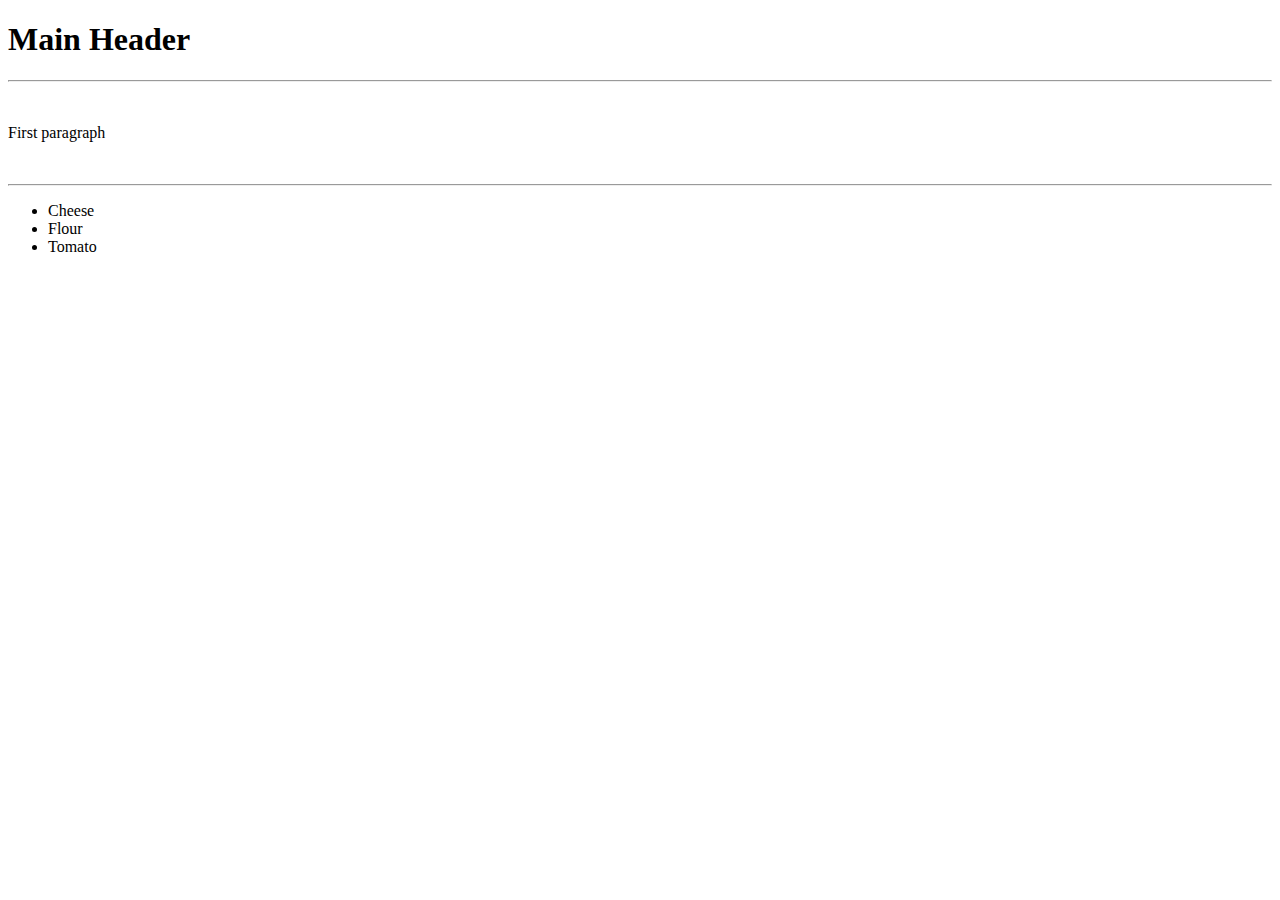
==== index.html @ fd2a310b "Create index.html" ====
<!DOCTYPE html>
<html lang="en">
    <head>
        <meta charset="utf-8">
        <title>My First Website</title>
    </head>
    <body>
        <h1>Main Header</h1>
        <hr>
        <br>
        <p>First paragraph</p>
        <br>
        <hr>
        <ul>
            <li>Cheese</li>
            <li>Flour</li>
            <li>Tomato</li>
        </ul>

    </body>
</html>
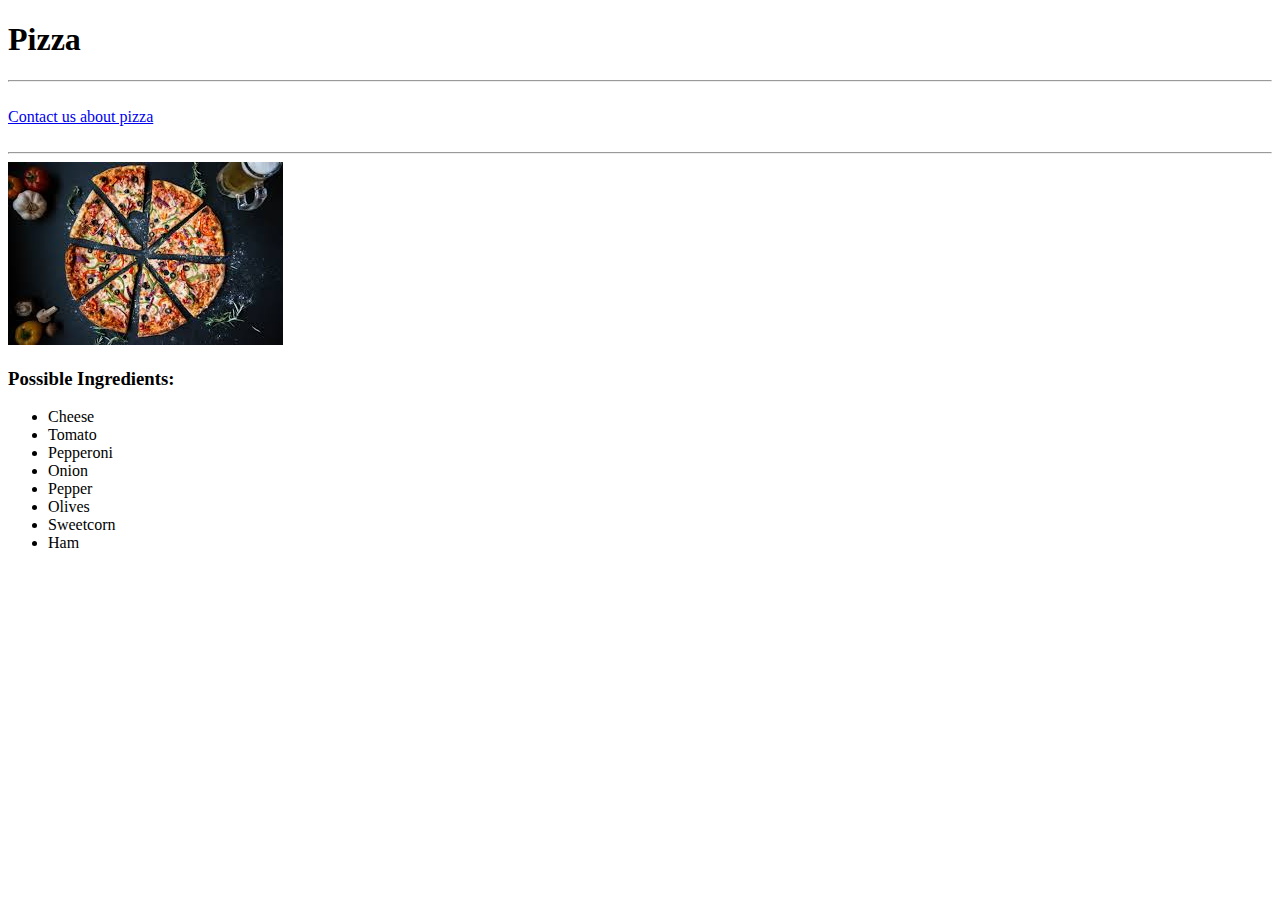
==== commit 30cd6c38: "New changes" ====
--- a/index.html
+++ b/index.html
@@ -5,16 +5,24 @@
         <title>My First Website</title>
     </head>
     <body>
-        <h1>Main Header</h1>
+        <h1>Pizza</h1>
         <hr>
         <br>
-        <p>First paragraph</p>
+        <a href="./contactUs.html">Contact us about pizza</a>
+        <br>
         <br>
         <hr>
+        <img src="[data-uri]" alt="pizza" />
+        <h3>Possible Ingredients:</h3>
         <ul>
             <li>Cheese</li>
-            <li>Flour</li>
             <li>Tomato</li>
+            <li>Pepperoni</li>
+            <li>Onion</li>
+            <li>Pepper</li>
+            <li>Olives</li>
+            <li>Sweetcorn</li>
+            <li>Ham</li>
         </ul>
 
     </body>
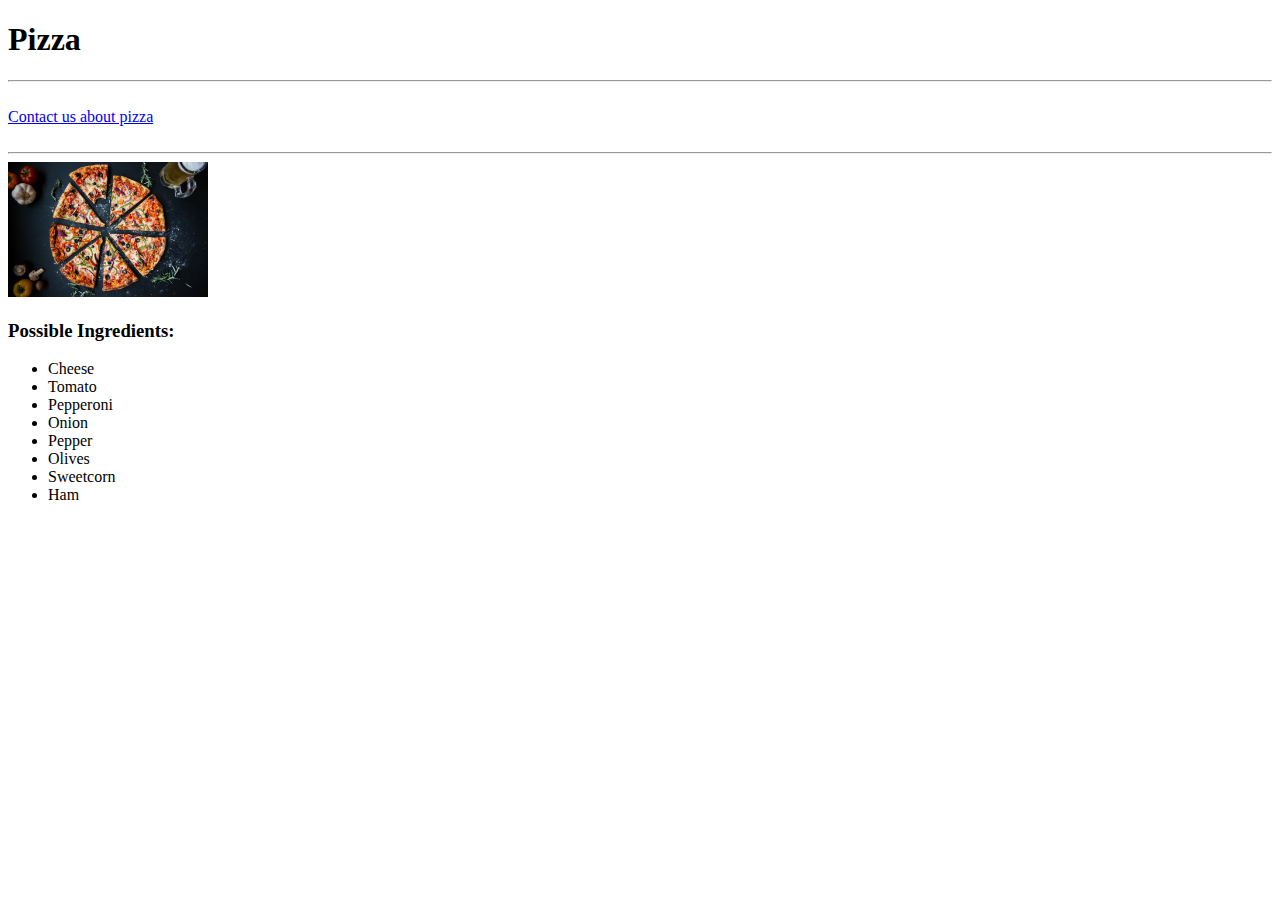
==== commit b6211668: "Changed picture location" ====
--- a/index.html
+++ b/index.html
@@ -12,7 +12,7 @@
         <br>
         <br>
         <hr>
-        <img src="[data-uri]" alt="pizza" />
+        <img src="./Pizzas/Pizza-My First Website.jpg" alt="pizza" width="200" height="135" >
         <h3>Possible Ingredients:</h3>
         <ul>
             <li>Cheese</li>
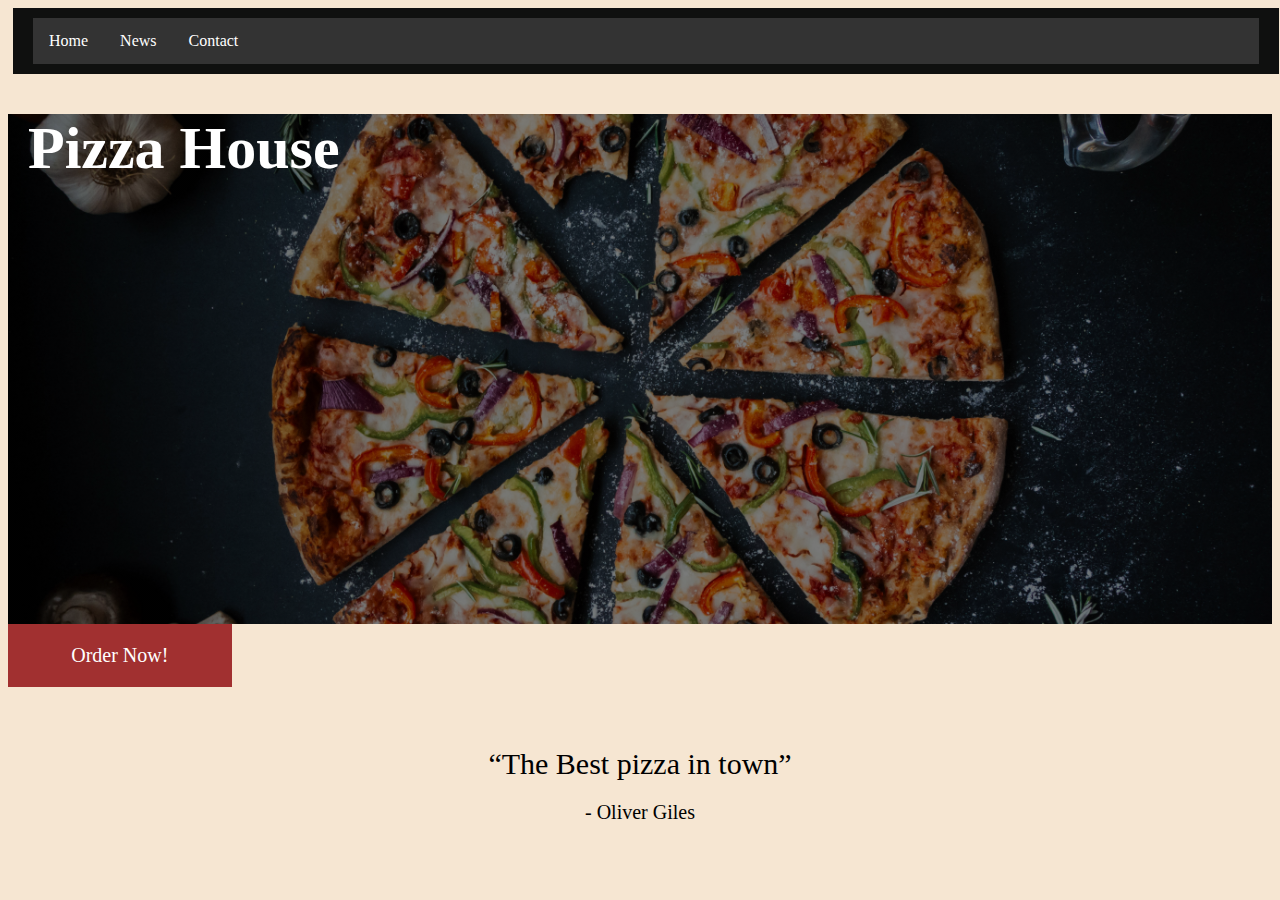
==== commit f6b7c7ec: "New specials page, page stylings" ====
--- a/index.html
+++ b/index.html
@@ -2,28 +2,32 @@
 <html lang="en">
     <head>
         <meta charset="utf-8">
-        <title>My First Website</title>
+        <title>Pizza House</title>
+        <link rel="stylesheet" type="text/css" href="./myCSS.css">
     </head>
     <body>
-        <h1>Pizza</h1>
-        <hr>
-        <br>
-        <a href="./contactUs.html">Contact us about pizza</a>
-        <br>
-        <br>
-        <hr>
-        <img src="./Pizzas/Pizza-My First Website.jpg" alt="pizza" width="200" height="135" >
-        <h3>Possible Ingredients:</h3>
-        <ul>
-            <li>Cheese</li>
-            <li>Tomato</li>
-            <li>Pepperoni</li>
-            <li>Onion</li>
-            <li>Pepper</li>
-            <li>Olives</li>
-            <li>Sweetcorn</li>
-            <li>Ham</li>
-        </ul>
 
+        <div class="navbar">
+            <ul>
+            <li><a href="./index.html">Home</a></li>
+            <li><a href="./news.html">News</a></li>
+            <li><a href="./contactUs.html">Contact</a></li>
+            </ul>
+          </div>
+
+        <div class="hero-image">
+            <div class="hero-text">
+            <h1>Pizza House</h1>
+            </div>
+        </div>
+
+        <div class="orderButton">
+            <a class="orderNow" href="https://www.pizzahut.co.uk/" target="_blank">Order Now!</a>
+        </div>
+
+        <div class="mainPageQuote">
+             <q>The Best pizza in town</q>
+             <p class="author">- Oliver Giles</p>
+        </div>
     </body>
 </html>--- a/myCSS.css
+++ b/myCSS.css
@@ -0,0 +1,121 @@
+body {
+    background-color: rgb(246, 230, 210);
+}
+.hero-text {
+    font-size: 30px;
+    color: white;
+    margin-left: 20px;
+    text-align: justify;
+
+}
+
+.pageHeader {
+    font-size: 40px;
+    color: black;
+    margin-left: 20px;
+}
+
+.hero-image {
+    background-image: linear-gradient(rgba(0, 0, 0, 0.5), rgba(0, 0, 0, 0.5)), url("./Pizzas/Pizza-My\ First\ Website.jpg");
+    height: 510px;
+    width: vmax; 
+    background-position: center;
+    background-repeat: no-repeat;
+    background-size: cover;
+    position: relative;
+  }
+
+  .navbar {
+    background-color: rgb(15, 16, 15);
+    color: white;
+    text-align: center;
+    text-decoration: none;
+    font-size: 16px;
+    margin: 0px 5px;
+    padding: 10px 20px;
+    display: inline-block;
+    width: 97%;
+}
+
+ul {
+    list-style-type: none;
+    margin: 0;
+    padding: 0;
+    overflow: hidden;
+    background-color: #333;
+  }
+  
+  li {
+    float: left;
+  }
+  
+  li a {
+    display: block;
+    color: white;
+    text-align: center;
+    padding: 14px 16px;
+    text-decoration: none;
+  }
+  
+  li a:hover {
+    background-color: #111;
+  }
+
+  .orderButton {
+    display: block;
+    
+  }
+  .orderNow {
+    background-color:rgb(161, 48, 48);
+    border: none;
+    color: white;
+    padding: 20px 5%;
+    text-align: center;
+    text-decoration: none;
+    display: inline-block;
+    font-size: 20px;
+  }
+
+  .orderNow:hover {
+    background-color: rgb(101, 45, 45);
+  }
+
+  .mainPageQuote {
+    display: block;
+    margin: auto;
+    width: 50%;
+    padding-top: 60px;
+    text-align: center;
+    font-size: 30px;
+  }
+
+  .author {
+    font-size: 20px;
+  }
+
+  .newsHeader{ 
+    font-size: 25px;
+  }
+
+  .row {
+    margin: 8px -16px;
+  }
+
+
+  .column {
+    float: left;
+    width: 25%;
+    padding: 15px;
+  }
+  
+  .row:after {
+    content: "";
+    display: table;
+    clear: both;
+  }
+  
+  .content {
+    border: 2px solid;
+    border-radius: 5px;
+    padding: 3px;
+  }
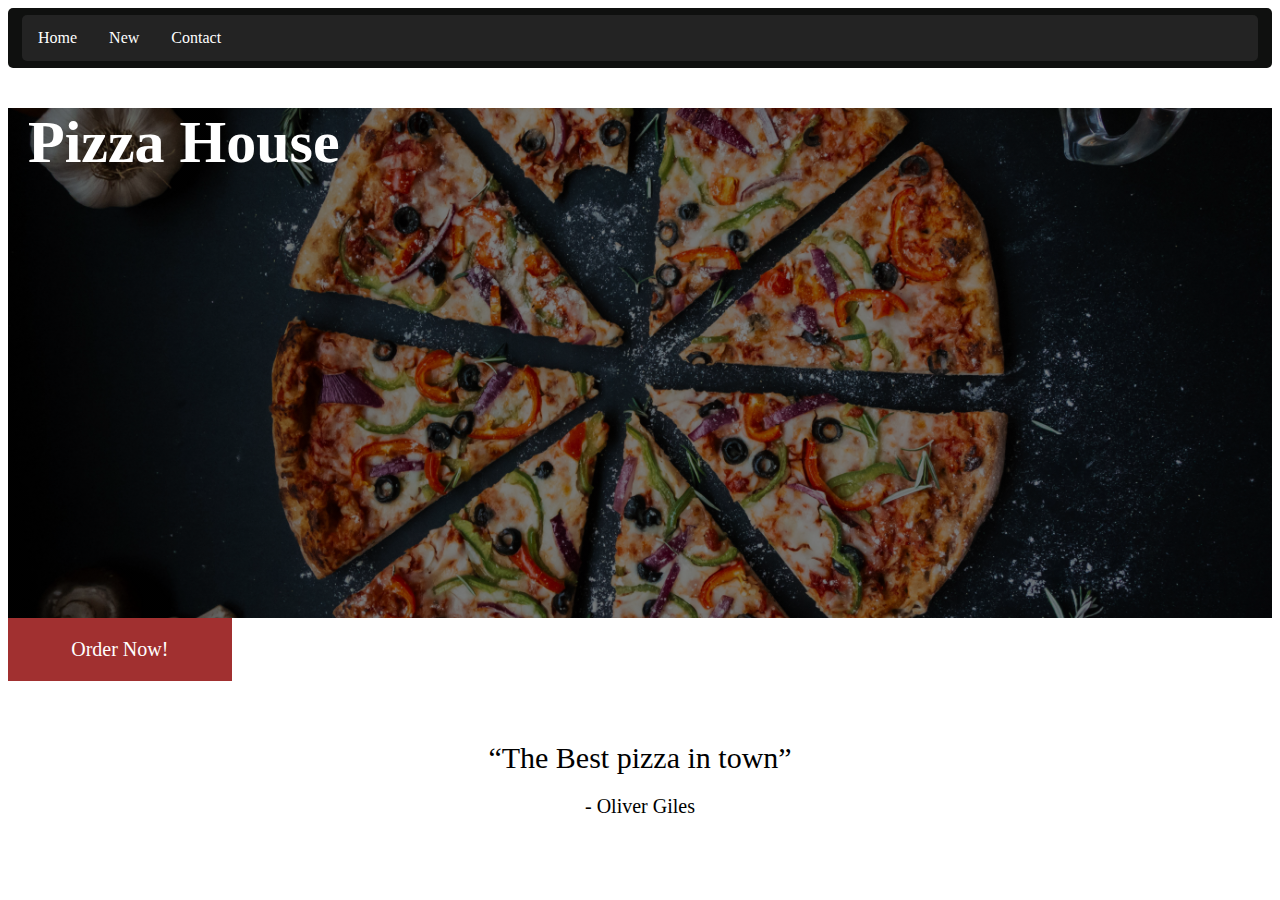
==== commit 1369f2cf: "Colour theme and media screen" ====
--- a/index.html
+++ b/index.html
@@ -9,11 +9,11 @@
 
         <div class="navbar">
             <ul>
-            <li><a href="./index.html">Home</a></li>
-            <li><a href="./news.html">News</a></li>
-            <li><a href="./contactUs.html">Contact</a></li>
+                <li><a href="./index.html">Home</a></li>
+                <li><a href="./news.html">New</a></li>
+                <li><a href="./contactUs.html">Contact</a></li>
             </ul>
-          </div>
+        </div>
 
         <div class="hero-image">
             <div class="hero-text">
--- a/myCSS.css
+++ b/myCSS.css
@@ -1,12 +1,15 @@
+* {
+  box-sizing: border-box;
+}
+
 body {
-    background-color: rgb(246, 230, 210);
+    background-color: #ffffff;
 }
 .hero-text {
     font-size: 30px;
     color: white;
     margin-left: 20px;
     text-align: justify;
-
 }
 
 .pageHeader {
@@ -31,18 +34,20 @@
     text-align: center;
     text-decoration: none;
     font-size: 16px;
-    margin: 0px 5px;
-    padding: 10px 20px;
+    margin: auto;
+    padding: 7px 14px;
+    border-radius: 5px;
     display: inline-block;
-    width: 97%;
+    width: 100%;
 }
 
 ul {
     list-style-type: none;
     margin: 0;
     padding: 0;
+    border-radius: 5px;
     overflow: hidden;
-    background-color: #333;
+    background-color: #232323;
   }
   
   li {
@@ -87,24 +92,30 @@
     padding-top: 60px;
     text-align: center;
     font-size: 30px;
+    color: black;
   }
 
   .author {
     font-size: 20px;
   }
 
+  .contactUsText {
+    color:black;
+  }
+
   .newsHeader{ 
+    color: black;
     font-size: 25px;
   }
 
   .row {
-    margin: 8px -16px;
+    margin: auto;
   }
 
 
   .column {
     float: left;
-    width: 25%;
+    width: 33%;
     padding: 15px;
   }
   
@@ -115,7 +126,22 @@
   }
   
   .content {
-    border: 2px solid;
-    border-radius: 5px;
+    border: none solid;
+    border-radius: 8px;
     padding: 3px;
+    background-color: #d6d6d6;
+    box-shadow: 1px 1px 1px;
   }
+
+  @media screen and (max-width: 992px) {
+    .column {
+     width: 50%;
+    }
+  }
+
+  @media screen and (max-width: 600px) {
+    .column {
+      width: 100%;
+    }
+    }
+
